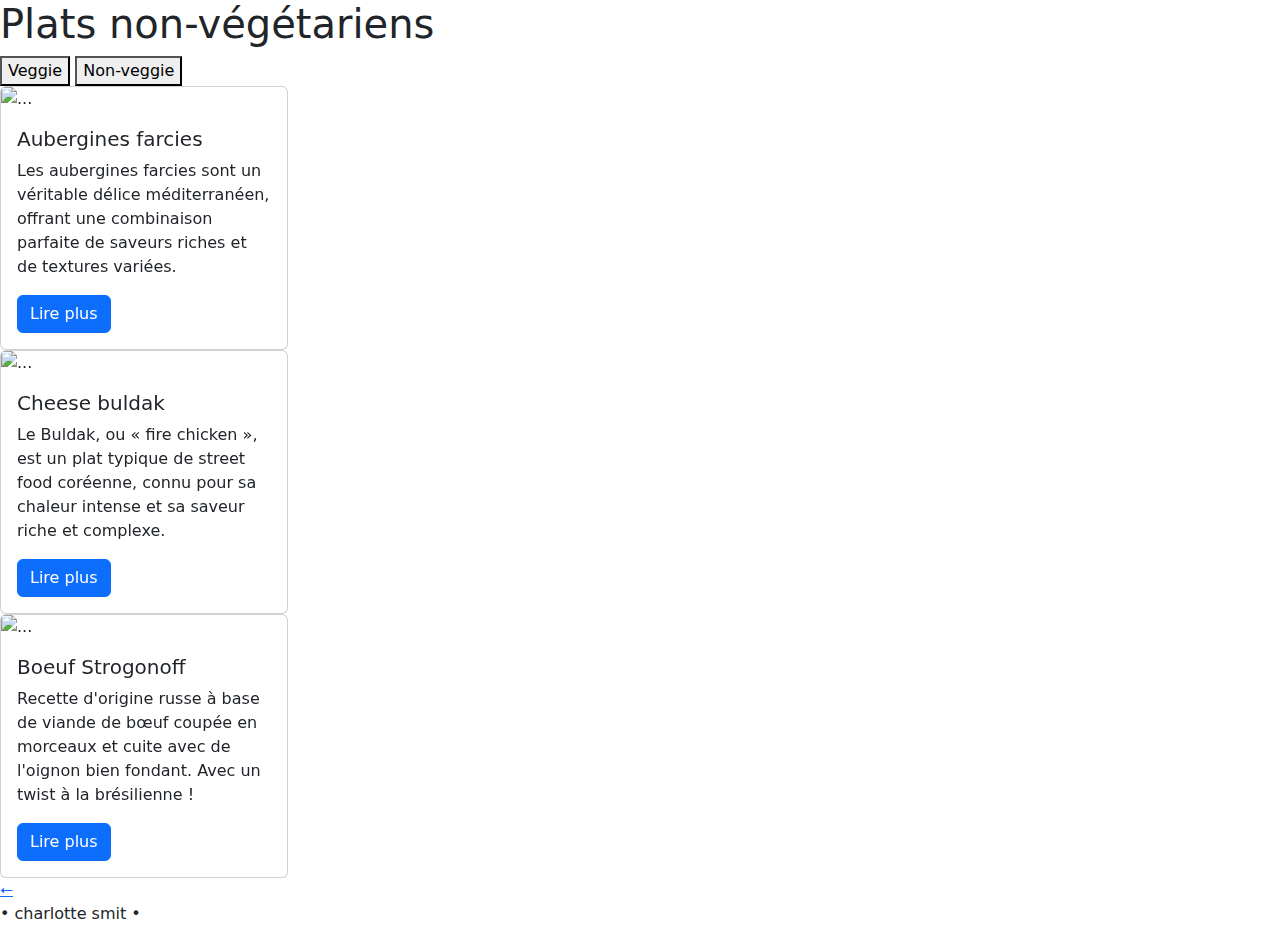
==== pages/nonveggie.html @ bb127343 "update" ====
<!DOCTYPE html>
<html lang="en">
<head>
    <meta charset="UTF-8">
    <meta name="viewport" content="width=device-width, initial-scale=1.0">
    <title>Recettes de Charlotte</title>
    <link rel="stylesheet" href="/recettes-new/style/style.css">
    <link href="https://cdn.jsdelivr.net/npm/bootstrap@5.3.3/dist/css/bootstrap.min.css" rel="stylesheet" integrity="sha384-QWTKZyjpPEjISv5WaRU9OFeRpok6YctnYmDr5pNlyT2bRjXh0JMhjY6hW+ALEwIH" crossorigin="anonymous">
</head>
<body>

    <!-- Le container contenant le titre -->
    <div class="header">
        <!-- Titre -->
        <h1>Plats non-végétariens</h1>
    </div>
        <!-- Boutons -->
    <div class="btn-container">
        <a href="/recettes-new/pages/veggie.html"><button class="boutn" href="">Veggie</button></a>
        <a href="/recettes-new/pages/nonveggie.html"><button class="boutn" href="">Non-veggie</button></a>
    </div>

    <div id="carouselExample" class="carousel slide">
      <div class="carousel-inner">

      <!-- Les 3 premières cards -->
        <div class="carousel-item active">
            <div class="cards-wrapper div1">

                <div class="card" style="width: 18rem;">
                <img src="/recettes-new/assets/img/auberg.jpg" class="card-img-top" alt="...">
                    <div class="card-body">
                        <h5 class="card-title">Aubergines farcies</h5>
                        <p class="card-text">Les aubergines farcies sont un véritable délice méditerranéen, offrant une combinaison parfaite de saveurs riches et de textures variées.</p>
                        <a href="#" class="btn btn-primary">Lire plus</a>
                    </div>
                </div>

                <div class="card" style="width: 18rem;">
                    <img src="/recettes-new/assets/img/buldak.jpg" class="card-img-top" alt="...">
                    <div class="card-body">
                        <h5 class="card-title">Cheese buldak</h5>
                        <p class="card-text">Le Buldak, ou « fire chicken », est un plat typique de street food coréenne, connu pour sa chaleur intense et sa saveur riche et complexe.</p>
                        <a href="#" class="btn btn-primary">Lire plus</a>
                    </div>
                </div>

                <div class="card" style="width: 18rem;">
                    <img src="/recettes-new/assets/img/strogonoff.jpg" class="card-img-top" alt="...">
                    <div class="card-body">
                        <h5 class="card-title">Boeuf Strogonoff</h5>
                        <p class="card-text">Recette d'origine russe à base de viande de bœuf coupée en morceaux et cuite avec de l'oignon bien fondant. Avec un twist à la brésilienne ! </p>
                        <a href="#" class="btn btn-primary">Lire plus</a>
                    </div>
                </div>

            </div>
        </div>
    </div>
    </div>


    <!-- texte pour retourner à l'accueil -->

    <div class="container-accueil">
        <a id="retour" href="/recettes-new/index.html">⭠</a>
    </div>
    
    <!-- Footer -->

    <footer id="footer-2"><p>• charlotte smit •</p></footer>

    <!-- Scripts Bootstrap -->
    <script src="https://cdn.jsdelivr.net/npm/@popperjs/core@2.11.8/dist/umd/popper.min.js" integrity="sha384-I7E8VVD/ismYTF4hNIPjVp/Zjvgyol6VFvRkX/vR+Vc4jQkC+hVqc2pM8ODewa9r" crossorigin="anonymous"></script>
    <script src="https://cdn.jsdelivr.net/npm/bootstrap@5.3.3/dist/js/bootstrap.min.js" integrity="sha384-0pUGZvbkm6XF6gxjEnlmuGrJXVbNuzT9qBBavbLwCsOGabYfZo0T0to5eqruptLy" crossorigin="anonymous"></script>
    <!-- Script JS -->
     <script src="js/main.js"></script>

</body>
</html>
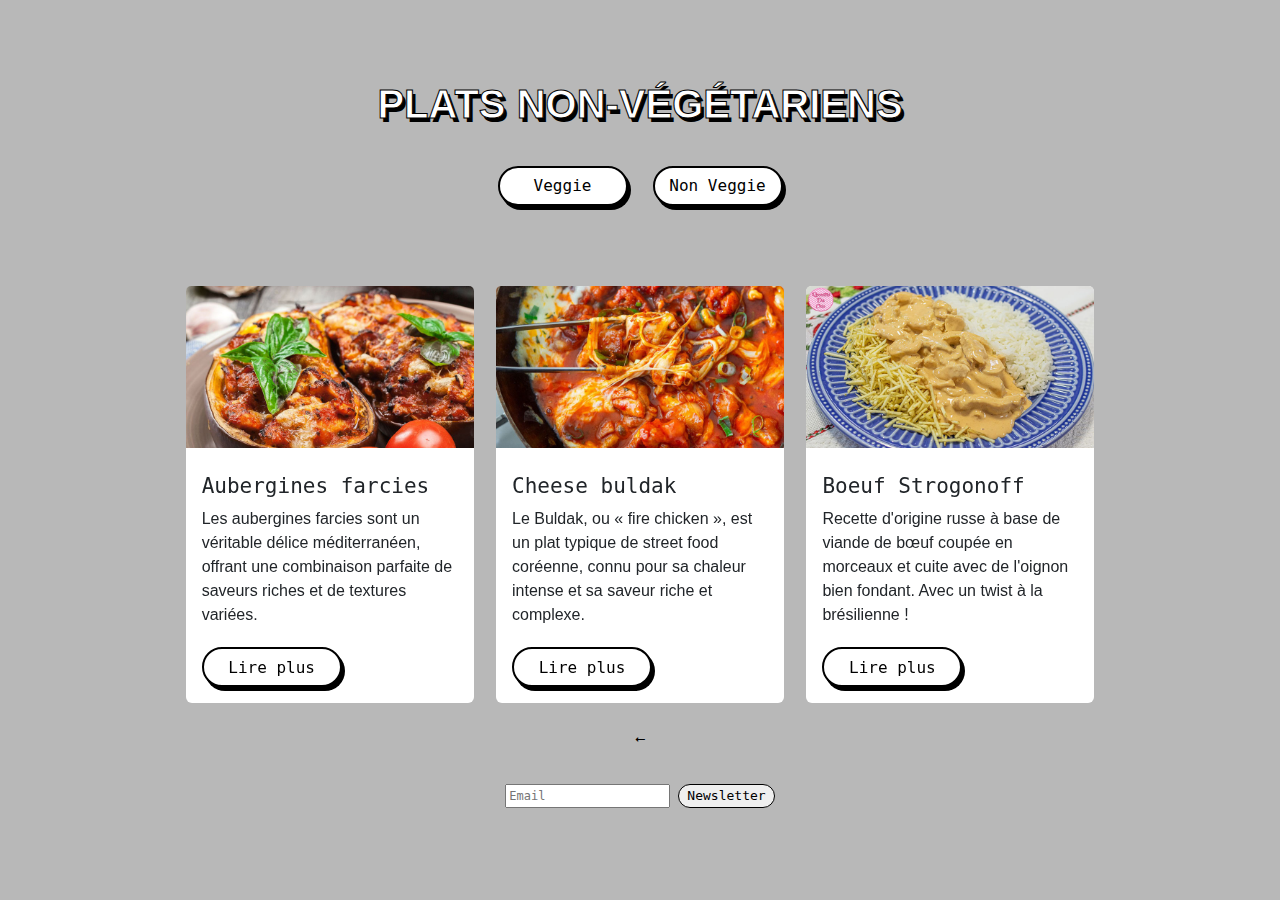
==== commit 638dd0f0: "updates" ====
--- a/pages/nonveggie.html
+++ b/pages/nonveggie.html
@@ -4,7 +4,7 @@
     <meta charset="UTF-8">
     <meta name="viewport" content="width=device-width, initial-scale=1.0">
     <title>Recettes de Charlotte</title>
-    <link rel="stylesheet" href="/recettes-new/style/style.css">
+    <link rel="stylesheet" href="/style/style.css">
     <link href="https://cdn.jsdelivr.net/npm/bootstrap@5.3.3/dist/css/bootstrap.min.css" rel="stylesheet" integrity="sha384-QWTKZyjpPEjISv5WaRU9OFeRpok6YctnYmDr5pNlyT2bRjXh0JMhjY6hW+ALEwIH" crossorigin="anonymous">
 </head>
 <body>
@@ -16,8 +16,8 @@
     </div>
         <!-- Boutons -->
     <div class="btn-container">
-        <a href="/recettes-new/pages/veggie.html"><button class="boutn" href="">Veggie</button></a>
-        <a href="/recettes-new/pages/nonveggie.html"><button class="boutn" href="">Non-veggie</button></a>
+        <button class="boutn" role="reset" onclick='location.href="pages/veggie.html"'>Veggie</button>
+        <button class="boutn" role="reset" onclick='location.href="pages/nonveggie.html"'>Non Veggie</button>
     </div>
 
     <div id="carouselExample" class="carousel slide">
@@ -28,7 +28,7 @@
             <div class="cards-wrapper div1">
 
                 <div class="card" style="width: 18rem;">
-                <img src="/recettes-new/assets/img/auberg.jpg" class="card-img-top" alt="...">
+                <img src="/assets/img/auberg.jpg" class="card-img-top" alt="...">
                     <div class="card-body">
                         <h5 class="card-title">Aubergines farcies</h5>
                         <p class="card-text">Les aubergines farcies sont un véritable délice méditerranéen, offrant une combinaison parfaite de saveurs riches et de textures variées.</p>
@@ -37,7 +37,7 @@
                 </div>
 
                 <div class="card" style="width: 18rem;">
-                    <img src="/recettes-new/assets/img/buldak.jpg" class="card-img-top" alt="...">
+                    <img src="/assets/img/buldak.jpg" class="card-img-top" alt="...">
                     <div class="card-body">
                         <h5 class="card-title">Cheese buldak</h5>
                         <p class="card-text">Le Buldak, ou « fire chicken », est un plat typique de street food coréenne, connu pour sa chaleur intense et sa saveur riche et complexe.</p>
@@ -46,7 +46,7 @@
                 </div>
 
                 <div class="card" style="width: 18rem;">
-                    <img src="/recettes-new/assets/img/strogonoff.jpg" class="card-img-top" alt="...">
+                    <img src="/assets/img/strogonoff.jpg" class="card-img-top" alt="...">
                     <div class="card-body">
                         <h5 class="card-title">Boeuf Strogonoff</h5>
                         <p class="card-text">Recette d'origine russe à base de viande de bœuf coupée en morceaux et cuite avec de l'oignon bien fondant. Avec un twist à la brésilienne ! </p>
@@ -63,7 +63,7 @@
     <!-- texte pour retourner à l'accueil -->
 
     <div class="container-accueil">
-        <a id="retour" href="/recettes-new/index.html">⭠</a>
+        <a id="retour" href="/index.html">⭠</a>
     </div>
     
     <!-- Footer -->
@@ -74,7 +74,7 @@
     <script src="https://cdn.jsdelivr.net/npm/@popperjs/core@2.11.8/dist/umd/popper.min.js" integrity="sha384-I7E8VVD/ismYTF4hNIPjVp/Zjvgyol6VFvRkX/vR+Vc4jQkC+hVqc2pM8ODewa9r" crossorigin="anonymous"></script>
     <script src="https://cdn.jsdelivr.net/npm/bootstrap@5.3.3/dist/js/bootstrap.min.js" integrity="sha384-0pUGZvbkm6XF6gxjEnlmuGrJXVbNuzT9qBBavbLwCsOGabYfZo0T0to5eqruptLy" crossorigin="anonymous"></script>
     <!-- Script JS -->
-     <script src="js/main.js"></script>
+     <script src="/js/main3.js"></script>
 
 </body>
 </html>--- a/style/style.css
+++ b/style/style.css
@@ -0,0 +1,165 @@
+body {
+    background-color: #B8B8B8 !important;
+}
+
+.header {
+    padding: 20px;
+    margin-top: 60px;
+}
+
+
+h1 {
+    font-family:'Gill Sans', 'Gill Sans MT', Calibri, 'Trebuchet MS', sans-serif;
+    font-size: 40px !important;
+    text-align: center;
+    -webkit-text-stroke: 1px black;
+    color:#ffffff !important;
+    font-weight: 600 !important;
+    text-transform: uppercase;
+    text-shadow: #000000 3px 4px;
+}
+
+.btn-container {
+    display: flex;
+    justify-content: center;
+    gap: 25px !important;
+    margin-top: 10px; 
+}
+
+.boutn {
+    width: 130px;
+    height: 40px;
+    background-color: #ffffff !important;
+    border-style: solid !important;
+    border-radius: 100px !important;
+    border-width: 2px !important;
+    border-color: #000000 !important;
+    text-decoration-color: #000000;
+    box-shadow: #000000 3px 4px;
+    font-family: monospace;
+}
+
+.boutn:hover {
+    width: 130px;
+    height: 40px;
+    background-color: #ffffff !important;
+    border-style: solid !important;
+    border-radius: 100px !important;
+    border-width: 2px !important;
+    border-color: #000000 !important;
+    text-decoration-color: #000000;
+    box-shadow: #000000 3px 4px;
+    background-color: #ffff9f !important;
+    font-family: monospace;
+}
+
+.btn {
+    width: 140px;
+    height: 40px;
+    background-color: #ffffff !important;
+    border-style: solid !important;
+    border-radius: 100px !important;
+    border-width: 2px !important;
+    border-color: #000000 !important;
+    color: #000000 !important;
+    box-shadow: #000000 3px 4px;
+    margin-top: 4px !important;
+    padding-top: 7px !important;
+    padding-left: 5px !important;
+    padding-right: 5px !important;
+    padding-bottom: 5px !important;
+    font-family: monospace !important;
+}
+
+/* .btn:hover {
+    width: 140px;
+    height: 40px;
+    background-color: #ffffff !important;
+    border-style: solid !important;
+    border-radius: 100px !important;
+    border-width: 2px !important;
+    border-color: #000000 !important;
+    color: #000000 !important;
+    box-shadow: #000000 3px 4px;
+    padding-top: 7px !important;
+    padding-left: 5px !important;
+    padding-right: 5px !important;
+    padding-bottom: 5px !important;
+    margin-top: 4px !important;
+    background-color: #ffff9f !important;
+    font-family: monospace !important;
+} */
+
+.div1{
+    display:flex;
+    align-content: center;
+    justify-content: center;
+    margin-top: 80px;
+}
+
+.card-body {
+    min-height: 255px !important;
+}
+
+.card-title {
+    padding-top: 10px !important;
+    font-family: monospace;
+    font-size: 21px !important;
+}
+
+.card-text {
+    font-family: 'Gill Sans', 'Gill Sans MT', Calibri, 'Trebuchet MS', sans-serif;
+    font-size: 16px !important;
+}
+
+.cards-wrapper {
+    display:flex;
+    justify-content: center;
+}
+
+.card {
+    margin: 0 0.7em; 
+    /* pour ajouter l'espace entre les cards */
+    margin-bottom: 6px;
+    border: none !important;
+}
+
+footer p {
+    font-family: monospace;
+    font-size: 12px;
+    font-weight: 100;
+    color: #4e4e4e;
+}
+
+#footer-1 {
+    display: flex !important;
+    align-content: center;
+    justify-content: center;
+    margin-top: 75px !important;
+}
+
+#footer-2 {
+    display: flex !important;
+    align-content: center;
+    justify-content: center;
+    margin-top: 35px !important;
+}
+
+.container-accueil {
+    display: flex !important;
+    align-content: center;
+    justify-content: center;
+    margin-top: 20px !important;
+}
+
+#retour {
+    font-family: 'Gill Sans', 'Gill Sans MT', Calibri, 'Trebuchet MS', sans-serif;
+    text-decoration: none;
+    color:#000000;
+    font-weight: 200;
+    font-size: 13px;
+}
+
+.carousel-control-prev-icon, .carousel-control-next-icon {
+    transform: translateY(50%);
+}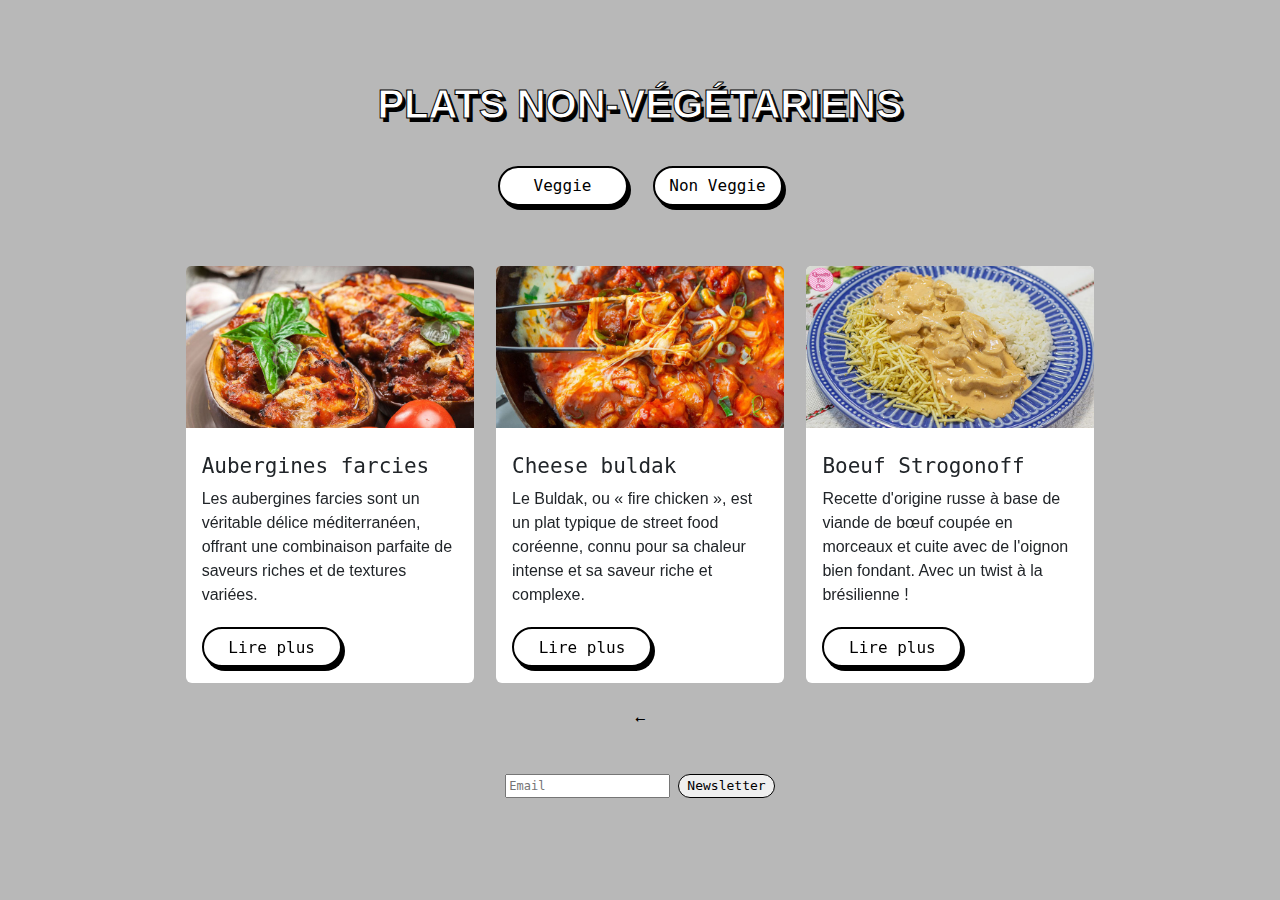
==== commit dd97b4f6: "m" ====
--- a/pages/nonveggie.html
+++ b/pages/nonveggie.html
@@ -4,7 +4,7 @@
     <meta charset="UTF-8">
     <meta name="viewport" content="width=device-width, initial-scale=1.0">
     <title>Recettes de Charlotte</title>
-    <link rel="stylesheet" href="/style/style.css">
+    <link rel="stylesheet" href="../style/style.css">
     <link href="https://cdn.jsdelivr.net/npm/bootstrap@5.3.3/dist/css/bootstrap.min.css" rel="stylesheet" integrity="sha384-QWTKZyjpPEjISv5WaRU9OFeRpok6YctnYmDr5pNlyT2bRjXh0JMhjY6hW+ALEwIH" crossorigin="anonymous">
 </head>
 <body>
@@ -16,8 +16,8 @@
     </div>
         <!-- Boutons -->
     <div class="btn-container">
-        <button class="boutn" role="reset" onclick='location.href="pages/veggie.html"'>Veggie</button>
-        <button class="boutn" role="reset" onclick='location.href="pages/nonveggie.html"'>Non Veggie</button>
+        <button class="boutn" role="reset" onclick='location.href="/pages/veggie.html"'>Veggie</button>
+        <button class="boutn" role="reset" onclick='location.href="/pages/nonveggie.html"'>Non Veggie</button>
     </div>
 
     <div id="carouselExample" class="carousel slide">
@@ -28,7 +28,7 @@
             <div class="cards-wrapper div1">
 
                 <div class="card" style="width: 18rem;">
-                <img src="/assets/img/auberg.jpg" class="card-img-top" alt="...">
+                <img src="../assets/img/auberg.jpg" class="card-img-top" alt="...">
                     <div class="card-body">
                         <h5 class="card-title">Aubergines farcies</h5>
                         <p class="card-text">Les aubergines farcies sont un véritable délice méditerranéen, offrant une combinaison parfaite de saveurs riches et de textures variées.</p>
@@ -37,7 +37,7 @@
                 </div>
 
                 <div class="card" style="width: 18rem;">
-                    <img src="/assets/img/buldak.jpg" class="card-img-top" alt="...">
+                    <img src="../assets/img/buldak.jpg" class="card-img-top" alt="...">
                     <div class="card-body">
                         <h5 class="card-title">Cheese buldak</h5>
                         <p class="card-text">Le Buldak, ou « fire chicken », est un plat typique de street food coréenne, connu pour sa chaleur intense et sa saveur riche et complexe.</p>
@@ -46,7 +46,7 @@
                 </div>
 
                 <div class="card" style="width: 18rem;">
-                    <img src="/assets/img/strogonoff.jpg" class="card-img-top" alt="...">
+                    <img src="../assets/img/strogonoff.jpg" class="card-img-top" alt="...">
                     <div class="card-body">
                         <h5 class="card-title">Boeuf Strogonoff</h5>
                         <p class="card-text">Recette d'origine russe à base de viande de bœuf coupée en morceaux et cuite avec de l'oignon bien fondant. Avec un twist à la brésilienne ! </p>
@@ -63,7 +63,7 @@
     <!-- texte pour retourner à l'accueil -->
 
     <div class="container-accueil">
-        <a id="retour" href="/index.html">⭠</a>
+        <a id="retour" href="../index.html">⭠</a>
     </div>
     
     <!-- Footer -->
--- a/style/style.css
+++ b/style/style.css
@@ -90,11 +90,11 @@
     font-family: monospace !important;
 } */
 
-.div1{
-    display:flex;
+.div1 {
+    display: flex;
     align-content: center;
     justify-content: center;
-    margin-top: 80px;
+    margin-top: 60px !important; /* Use !important to override any other settings */
 }
 
 .card-body {
@@ -130,12 +130,12 @@
     font-weight: 100;
     color: #4e4e4e;
 }
-
+/* 
 #footer-1 {
     display: flex !important;
     align-content: center;
     justify-content: center;
-    margin-top: 75px !important;
+    margin-top: 52px !important;
 }
 
 #footer-2 {
@@ -143,13 +143,18 @@
     align-content: center;
     justify-content: center;
     margin-top: 35px !important;
+} */
+
+#footer-1, #footer-2 {
+    display: flex !important;
+    align-content: center;
+    justify-content: center;
+    margin-top: 45px !important; /* Use a single consistent value */
 }
 
 .container-accueil {
-    display: flex !important;
-    align-content: center;
-    justify-content: center;
-    margin-top: 20px !important;
+    position: relative;
+    /* height: 30px; Fixed height to ensure consistency */
 }
 
 #retour {
@@ -158,6 +163,10 @@
     color:#000000;
     font-weight: 200;
     font-size: 13px;
+    display: block;
+    text-align: center;
+    margin-top: 20px; /* Consistent margin */
+    height: 20px; /* Fixed height */
 }
 
 .carousel-control-prev-icon, .carousel-control-next-icon {
